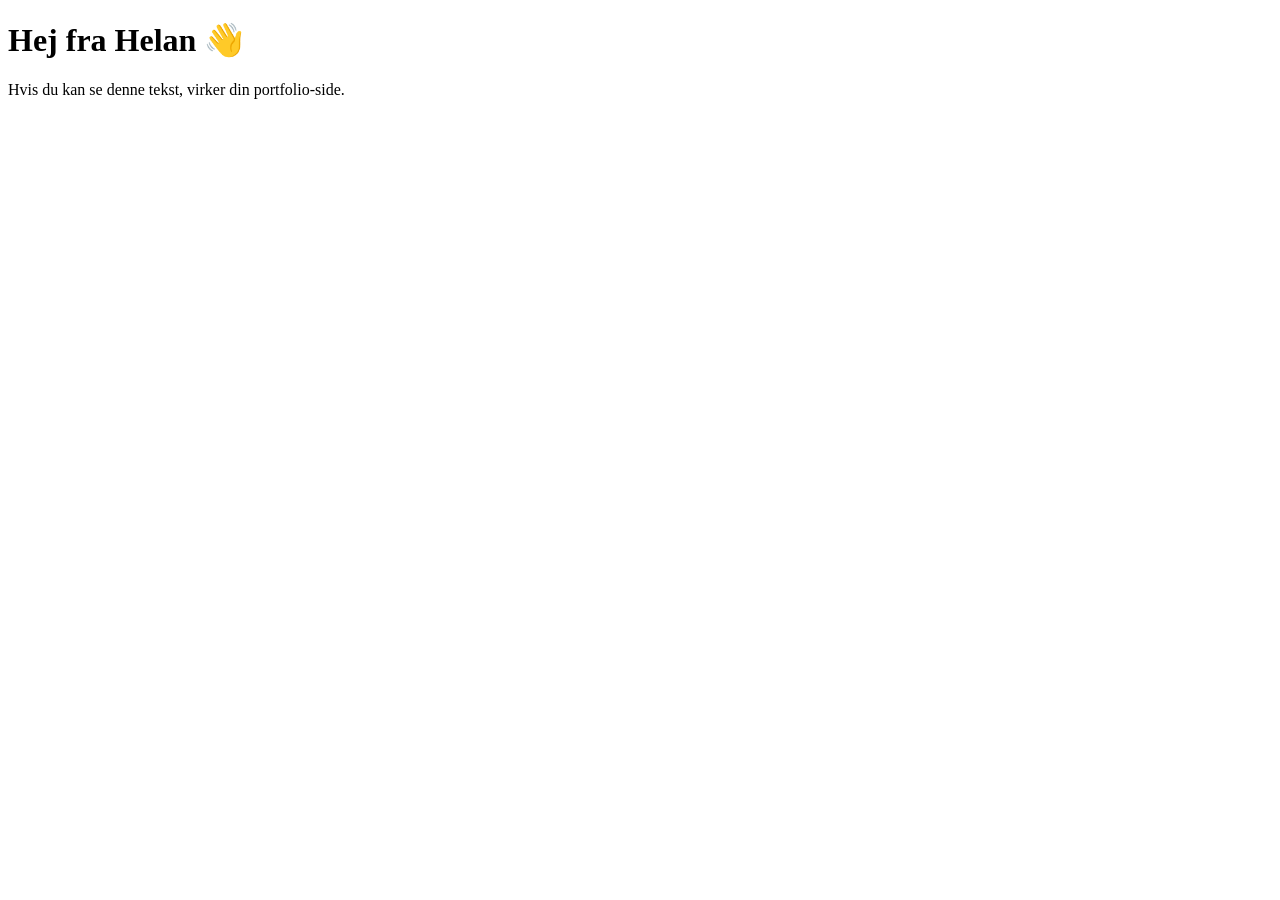
==== index.html @ 83e775e5 "Create index.html" ====
<!DOCTYPE html>
<html lang="da">
<head>
  <meta charset="UTF-8">
  <title>Hej fra Helan</title>
</head>
<body>
  <h1>Hej fra Helan 👋</h1>
  <p>Hvis du kan se denne tekst, virker din portfolio-side.</p>
</body>
</html>
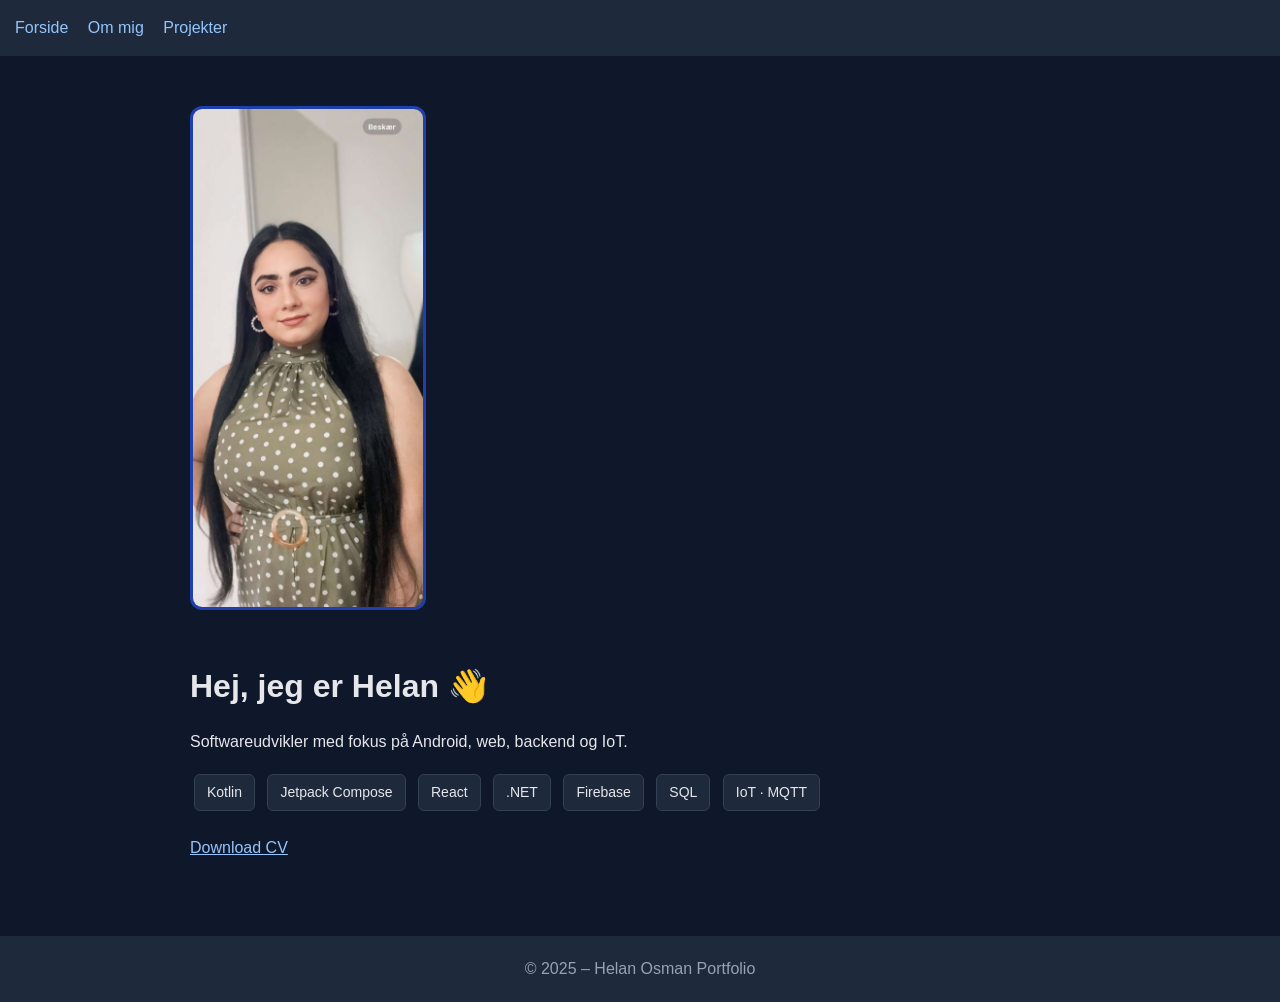
==== commit 61e949b9: "Update index.html" ====
--- a/index.html
+++ b/index.html
@@ -2,10 +2,118 @@
 <html lang="da">
 <head>
   <meta charset="UTF-8">
-  <title>Hej fra Helan</title>
+  <title>Helan Osman – Software Developer</title>
+  <meta name="viewport" content="width=device-width, initial-scale=1">
+  <style>
+    body {
+      margin: 0;
+      font-family: Arial, sans-serif;
+      background: #0f172a;
+      color: #e5e7eb;
+      line-height: 1.6;
+    }
+
+    header {
+      background: #1e293b;
+      padding: 15px;
+      position: sticky;
+      top: 0;
+    }
+
+    nav a {
+      color: #93c5fd;
+      text-decoration: none;
+      margin-right: 15px;
+      font-size: 16px;
+    }
+
+    nav a:hover {
+      color: white;
+    }
+
+    .container {
+      max-width: 900px;
+      margin: 30px auto;
+      padding: 20px;
+    }
+
+    .hero {
+      display: flex;
+      gap: 30px;
+      align-items: center;
+      flex-wrap: wrap;
+    }
+
+    .hero img {
+      width: 230px;
+      border-radius: 12px;
+      border: 3px solid #1e40af;
+    }
+
+    h1 {
+      font-size: 32px;
+      margin-bottom: 10px;
+    }
+
+    .skills span {
+      display: inline-block;
+      background: #1e293b;
+      padding: 6px 12px;
+      border-radius: 6px;
+      margin: 4px;
+      font-size: 14px;
+      border: 1px solid #334155;
+    }
+
+    footer {
+      text-align: center;
+      margin-top: 40px;
+      padding: 20px;
+      background: #1e293b;
+      color: #94a3b8;
+    }
+  </style>
 </head>
 <body>
-  <h1>Hej fra Helan 👋</h1>
-  <p>Hvis du kan se denne tekst, virker din portfolio-side.</p>
+
+<header>
+  <nav>
+    <a href="index.html">Forside</a>
+    <a href="about.html">Om mig</a>
+    <a href="projects.html">Projekter</a>
+  </nav>
+</header>
+
+<div class="container">
+
+  <div class="hero">
+    <img src="images/helan.jpg" alt="Helan Osman">
+
+    <div>
+      <h1>Hej, jeg er Helan 👋</h1>
+      <p>Softwareudvikler med fokus på Android, web, backend og IoT.</p>
+
+      <div class="skills">
+        <span>Kotlin</span>
+        <span>Jetpack Compose</span>
+        <span>React</span>
+        <span>.NET</span>
+        <span>Firebase</span>
+        <span>SQL</span>
+        <span>IoT · MQTT</span>
+      </div>
+
+      <p style="margin-top: 20px;">
+        <a href="Helan_Osman_CV.pdf" style="color:#93c5fd;">Download CV</a>
+      </p>
+    </div>
+  </div>
+
+</div>
+
+<footer>
+  © 2025 – Helan Osman Portfolio
+</footer>
+
 </body>
 </html>
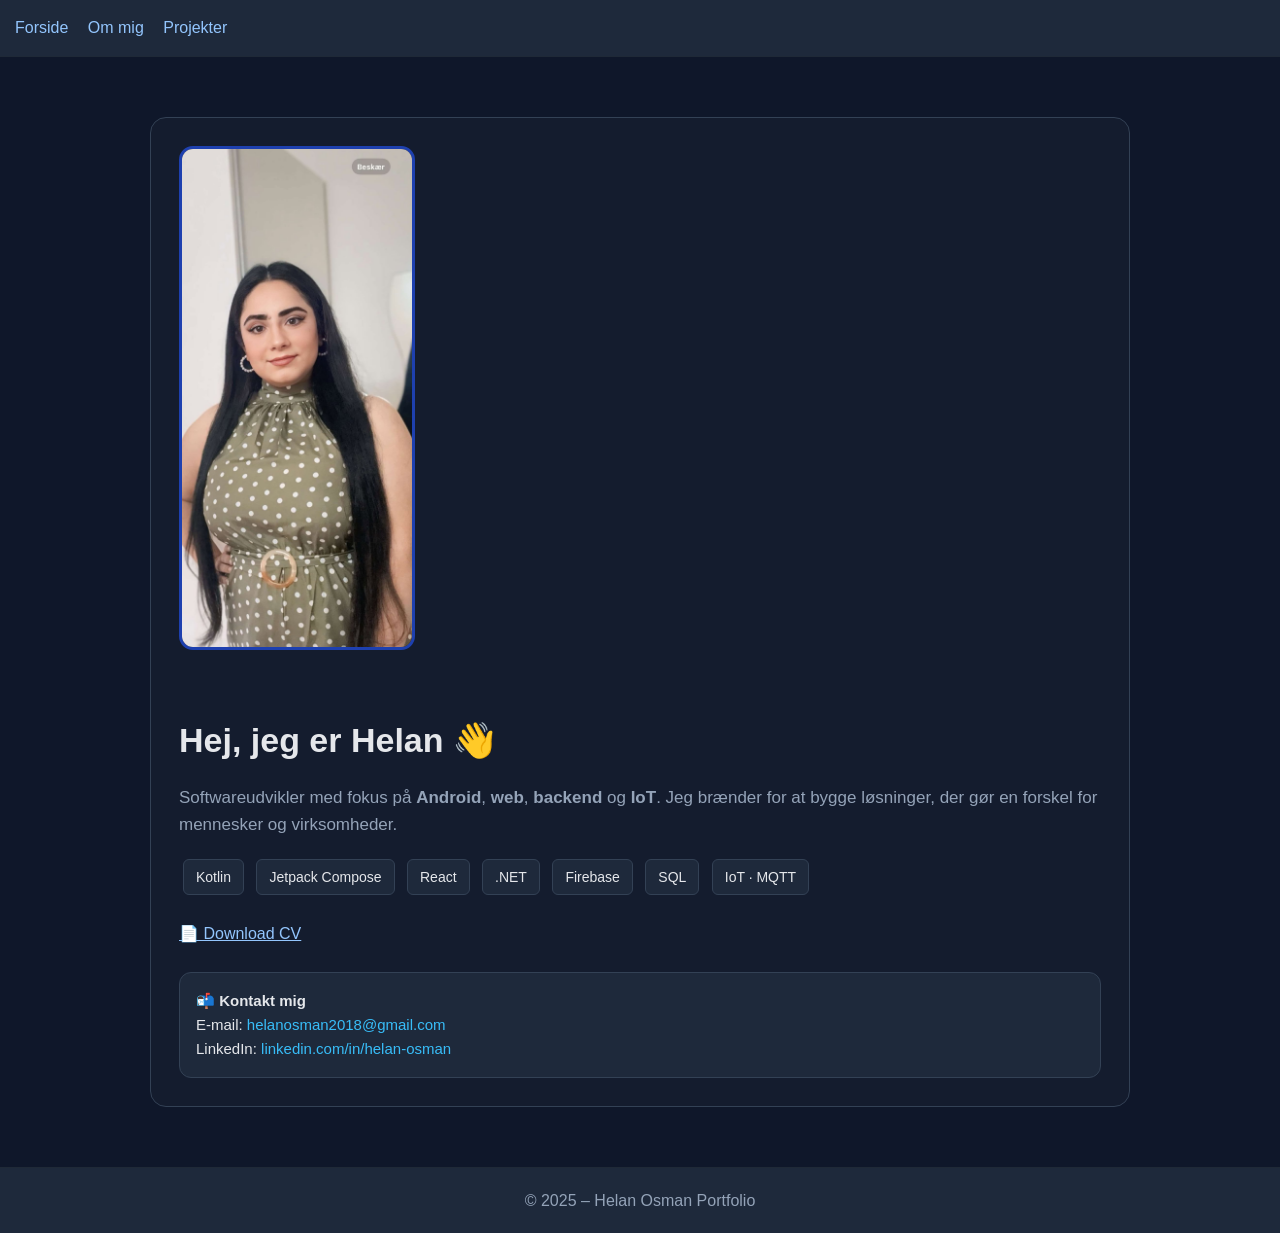
==== commit fc914548: "Update index.html" ====
--- a/index.html
+++ b/index.html
@@ -4,20 +4,32 @@
   <meta charset="UTF-8">
   <title>Helan Osman – Software Developer</title>
   <meta name="viewport" content="width=device-width, initial-scale=1">
+
   <style>
+    :root {
+      --bg: #0f172a;
+      --bg-soft: #1e293b;
+      --text: #e5e7eb;
+      --text-soft: #94a3b8;
+      --accent: #38bdf8;
+      --border: #334155;
+    }
+
     body {
       margin: 0;
       font-family: Arial, sans-serif;
-      background: #0f172a;
-      color: #e5e7eb;
+      background: var(--bg);
+      color: var(--text);
       line-height: 1.6;
     }
 
     header {
-      background: #1e293b;
+      background: var(--bg-soft);
       padding: 15px;
       position: sticky;
       top: 0;
+      border-bottom: 1px solid #1f2937;
+      z-index: 10;
     }
 
     nav a {
@@ -26,54 +38,84 @@
       margin-right: 15px;
       font-size: 16px;
     }
-
     nav a:hover {
       color: white;
     }
 
     .container {
-      max-width: 900px;
-      margin: 30px auto;
+      max-width: 980px;
+      margin: 40px auto;
       padding: 20px;
     }
 
     .hero {
       display: flex;
-      gap: 30px;
+      gap: 40px;
       align-items: center;
       flex-wrap: wrap;
+      background: rgba(255,255,255,0.02);
+      border: 1px solid var(--border);
+      padding: 28px;
+      border-radius: 16px;
     }
 
     .hero img {
       width: 230px;
-      border-radius: 12px;
+      border-radius: 14px;
       border: 3px solid #1e40af;
     }
 
     h1 {
-      font-size: 32px;
-      margin-bottom: 10px;
+      font-size: 34px;
+      margin-bottom: 8px;
+    }
+
+    .subtitle {
+      font-size: 17px;
+      color: var(--text-soft);
+      margin-bottom: 16px;
     }
 
     .skills span {
       display: inline-block;
-      background: #1e293b;
+      background: var(--bg-soft);
       padding: 6px 12px;
       border-radius: 6px;
       margin: 4px;
       font-size: 14px;
-      border: 1px solid #334155;
+      border: 1px solid var(--border);
+    }
+
+    /* Kontakt sektion */
+    .contact-box {
+      margin-top: 25px;
+      padding: 16px;
+      background: var(--bg-soft);
+      border-radius: 12px;
+      border: 1px solid var(--border);
+      font-size: 15px;
+    }
+
+    .contact-box a {
+      color: var(--accent);
+      text-decoration: none;
+    }
+
+    .contact-box a:hover {
+      text-decoration: underline;
     }
 
     footer {
       text-align: center;
       margin-top: 40px;
       padding: 20px;
-      background: #1e293b;
-      color: #94a3b8;
+      background: var(--bg-soft);
+      color: var(--text-soft);
+      border-top: 1px solid #1f2937;
     }
   </style>
 </head>
+
 <body>
 
 <header>
@@ -91,7 +133,11 @@
 
     <div>
       <h1>Hej, jeg er Helan 👋</h1>
-      <p>Softwareudvikler med fokus på Android, web, backend og IoT.</p>
+
+      <p class="subtitle">
+        Softwareudvikler med fokus på <strong>Android</strong>, <strong>web</strong>, <strong>backend</strong> og <strong>IoT</strong>.
+        Jeg brænder for at bygge løsninger, der gør en forskel for mennesker og virksomheder.
+      </p>
 
       <div class="skills">
         <span>Kotlin</span>
@@ -103,9 +149,18 @@
         <span>IoT · MQTT</span>
       </div>
 
-      <p style="margin-top: 20px;">
-        <a href="Helan_Osman_CV.pdf" style="color:#93c5fd;">Download CV</a>
+      <p style="margin-top: 22px;">
+        <a href="Helan_Osman_CV.pdf" style="color:#93c5fd; font-size:16px;">📄 Download CV</a>
       </p>
+
+      <div class="contact-box">
+        <strong>📬 Kontakt mig</strong><br>
+        <span>E-mail: </span><a href="mailto:helanosman2018@gmail.com">helanosman2018@gmail.com</a><br>
+        <span>LinkedIn: </span><a href="https://www.linkedin.com/in/helan-osman-6b1342223/" target="_blank">
+          linkedin.com/in/helan-osman
+        </a>
+      </div>
+
     </div>
   </div>
 
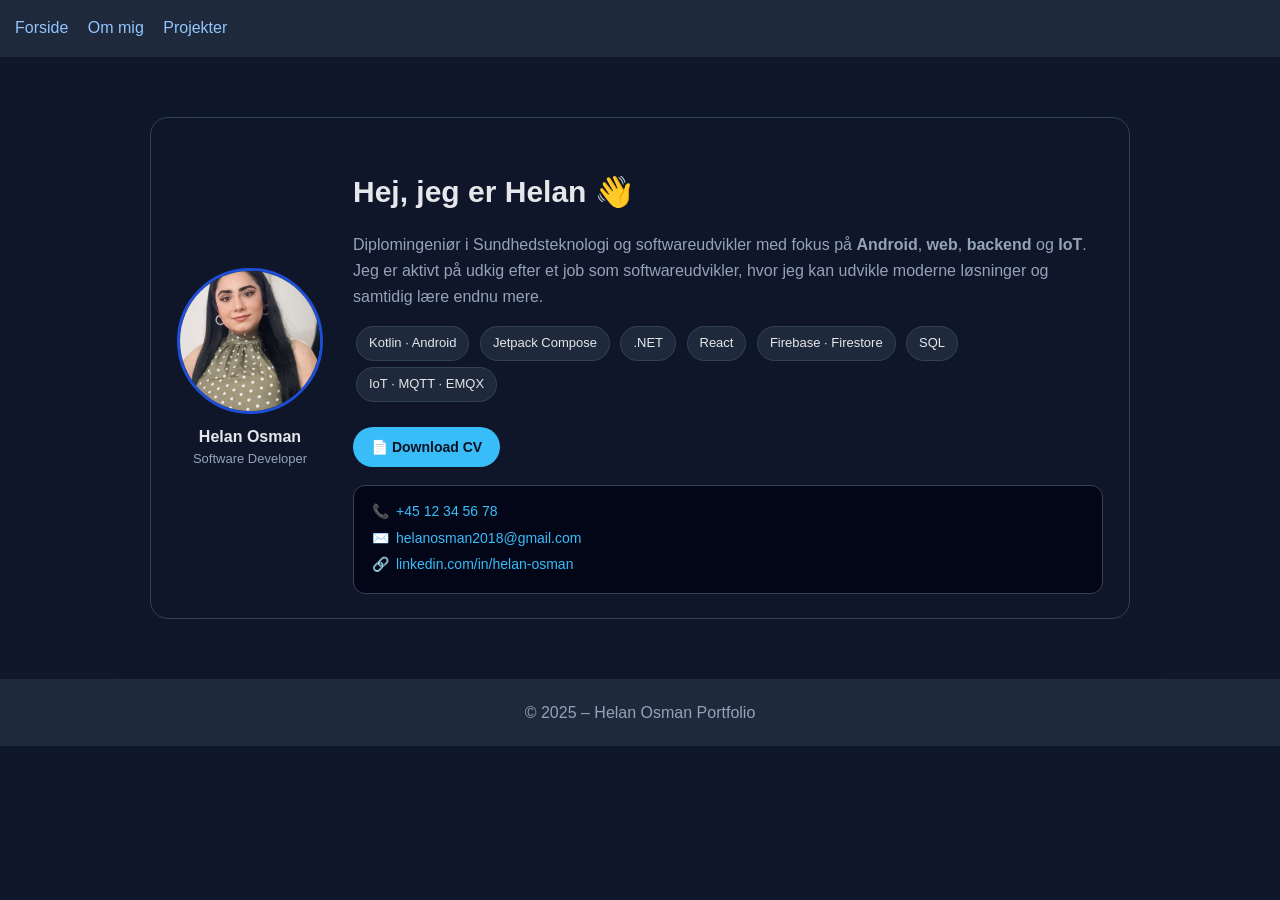
==== commit 338d0978: "Update index.html" ====
--- a/index.html
+++ b/index.html
@@ -12,6 +12,7 @@
       --text: #e5e7eb;
       --text-soft: #94a3b8;
       --accent: #38bdf8;
+      --accent-hover: #0ea5e9;
       --border: #334155;
     }
 
@@ -48,52 +49,113 @@
       padding: 20px;
     }
 
+    /* HERO */
     .hero {
       display: flex;
-      gap: 40px;
+      gap: 30px;
       align-items: center;
       flex-wrap: wrap;
-      background: rgba(255,255,255,0.02);
+      background: rgba(15,23,42,0.95);
       border: 1px solid var(--border);
-      padding: 28px;
-      border-radius: 16px;
-    }
-
-    .hero img {
-      width: 230px;
-      border-radius: 14px;
-      border: 3px solid #1e40af;
+      padding: 26px 26px 24px;
+      border-radius: 18px;
+      box-shadow: 0 20px 45px rgba(15,23,42,0.8);
+    }
+
+    .hero-left {
+      flex: 0 0 auto;
+      text-align: center;
+    }
+
+    .hero-left img {
+      width: 140px;           /* mindre billede */
+      height: 140px;
+      border-radius: 50%;     /* cirkel */
+      border: 3px solid #1d4ed8;
+      object-fit: cover;
+      display: block;
+      margin: 0 auto 10px;
+    }
+
+    .hero-left .name {
+      font-weight: 600;
+      font-size: 16px;
+    }
+
+    .hero-left .role {
+      font-size: 13px;
+      color: var(--text-soft);
+    }
+
+    .hero-right {
+      flex: 1 1 260px;
+      min-width: 0;
     }
 
     h1 {
-      font-size: 34px;
-      margin-bottom: 8px;
+      font-size: 30px;
+      margin-bottom: 6px;
     }
 
     .subtitle {
-      font-size: 17px;
+      font-size: 16px;
       color: var(--text-soft);
-      margin-bottom: 16px;
+      margin-bottom: 14px;
+    }
+
+    .skills {
+      margin-bottom: 18px;
     }
 
     .skills span {
       display: inline-block;
       background: var(--bg-soft);
       padding: 6px 12px;
-      border-radius: 6px;
-      margin: 4px;
+      border-radius: 999px;
+      margin: 3px;
+      font-size: 13px;
+      border: 1px solid var(--border);
+    }
+
+    /* CV-knap */
+    .cv-button {
+      display: inline-block;
+      margin-top: 4px;
+      padding: 9px 18px;
+      border-radius: 999px;
+      background: var(--accent);
+      color: #0b1120;
+      font-weight: 600;
       font-size: 14px;
-      border: 1px solid var(--border);
-    }
-
-    /* Kontakt sektion */
+      text-decoration: none;
+      border: none;
+      cursor: pointer;
+    }
+
+    .cv-button:hover {
+      background: var(--accent-hover);
+    }
+
+    /* Kontaktboks */
     .contact-box {
-      margin-top: 25px;
-      padding: 16px;
-      background: var(--bg-soft);
+      margin-top: 18px;
+      padding: 14px 16px;
+      background: #020617;
       border-radius: 12px;
       border: 1px solid var(--border);
-      font-size: 15px;
+      font-size: 14px;
+    }
+
+    .contact-row {
+      display: flex;
+      align-items: center;
+      gap: 6px;
+      margin-bottom: 4px;
+    }
+
+    .contact-row span.icon {
+      width: 20px;
+      text-align: center;
     }
 
     .contact-box a {
@@ -128,41 +190,60 @@
 
 <div class="container">
 
-  <div class="hero">
-    <img src="images/helan.jpg" alt="Helan Osman">
-
-    <div>
+  <section class="hero">
+
+    <!-- Venstre: lille rundt billede + navn -->
+    <div class="hero-left">
+      <img src="images/helan.jpg" alt="Helan Osman">
+      <div class="name">Helan Osman</div>
+      <div class="role">Software Developer</div>
+    </div>
+
+    <!-- Højre: intro, skills, kontakt -->
+    <div class="hero-right">
       <h1>Hej, jeg er Helan 👋</h1>
 
       <p class="subtitle">
-        Softwareudvikler med fokus på <strong>Android</strong>, <strong>web</strong>, <strong>backend</strong> og <strong>IoT</strong>.
-        Jeg brænder for at bygge løsninger, der gør en forskel for mennesker og virksomheder.
+        Diplomingeniør i Sundhedsteknologi og softwareudvikler med fokus på
+        <strong>Android</strong>, <strong>web</strong>, <strong>backend</strong> og <strong>IoT</strong>.
+        Jeg er aktivt på udkig efter et job som softwareudvikler, hvor jeg kan udvikle moderne
+        løsninger og samtidig lære endnu mere.
       </p>
 
       <div class="skills">
-        <span>Kotlin</span>
+        <span>Kotlin · Android</span>
         <span>Jetpack Compose</span>
+        <span>.NET</span>
         <span>React</span>
-        <span>.NET</span>
-        <span>Firebase</span>
+        <span>Firebase · Firestore</span>
         <span>SQL</span>
-        <span>IoT · MQTT</span>
+        <span>IoT · MQTT · EMQX</span>
       </div>
 
-      <p style="margin-top: 22px;">
-        <a href="Helan_Osman_CV.pdf" style="color:#93c5fd; font-size:16px;">📄 Download CV</a>
-      </p>
+      <a href="Helan_Osman_CV.pdf" class="cv-button">📄 Download CV</a>
 
       <div class="contact-box">
-        <strong>📬 Kontakt mig</strong><br>
-        <span>E-mail: </span><a href="mailto:helanosman2018@gmail.com">helanosman2018@gmail.com</a><br>
-        <span>LinkedIn: </span><a href="https://www.linkedin.com/in/helan-osman-6b1342223/" target="_blank">
-          linkedin.com/in/helan-osman
-        </a>
+        <div class="contact-row">
+          <span class="icon">📞</span>
+          <!-- 🔁 SKIFT NUMMERET HER TIL DIT EGET -->
+          <span><a href="tel:+4512345678">+45 12 34 56 78</a></span>
+        </div>
+        <div class="contact-row">
+          <span class="icon">✉️</span>
+          <span><a href="mailto:helanosman2018@gmail.com">helanosman2018@gmail.com</a></span>
+        </div>
+        <div class="contact-row">
+          <span class="icon">🔗</span>
+          <span>
+            <a href="https://www.linkedin.com/in/helan-osman-6b1342223/" target="_blank">
+              linkedin.com/in/helan-osman
+            </a>
+          </span>
+        </div>
       </div>
-
     </div>
-  </div>
+
+  </section>
 
 </div>
 
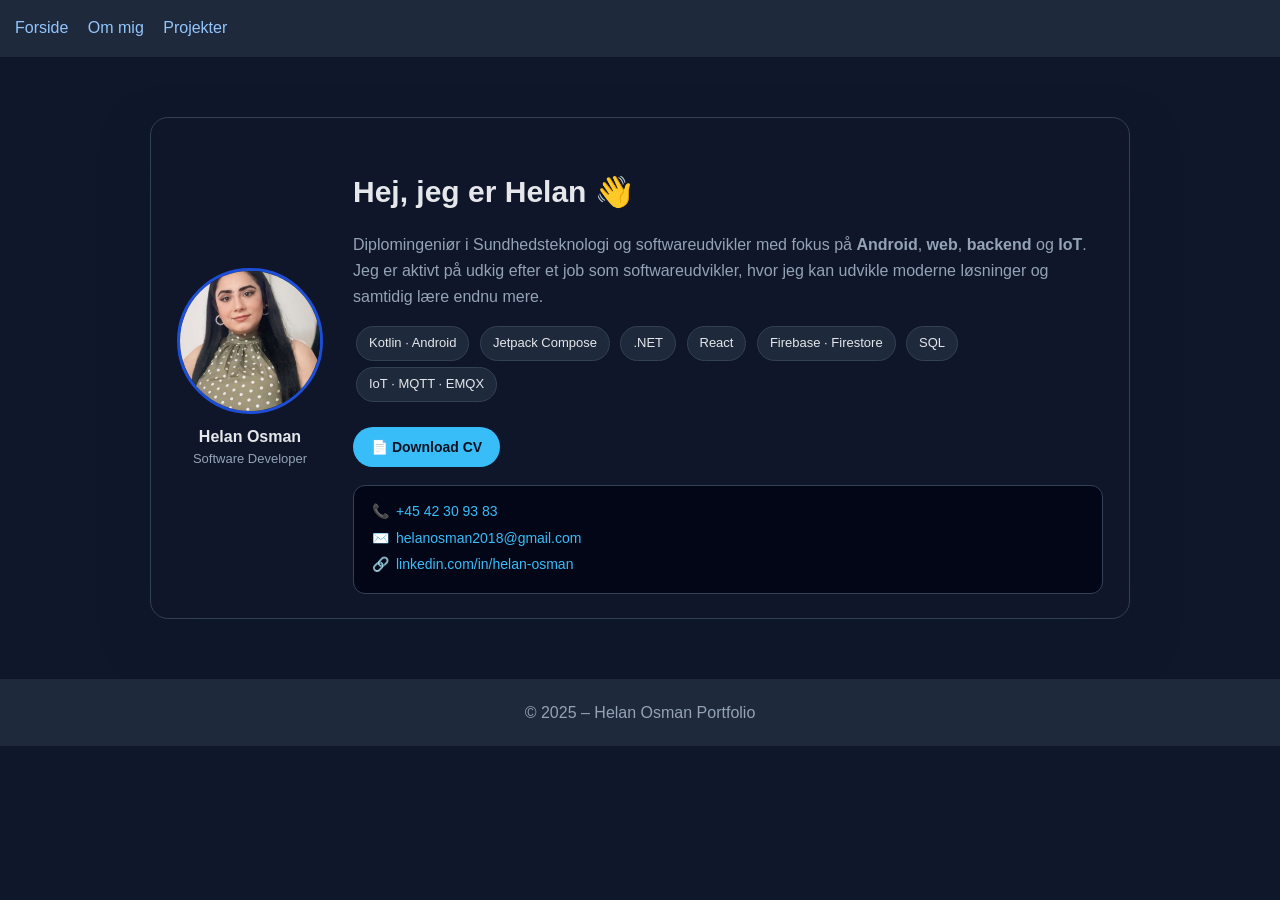
==== commit 91edb990: "Update index.html" ====
--- a/index.html
+++ b/index.html
@@ -220,13 +220,13 @@
         <span>IoT · MQTT · EMQX</span>
       </div>
 
-      <a href="Helan_Osman_CV.pdf" class="cv-button">📄 Download CV</a>
+      <a href="CV Helan Osman Dansk.pdf" class="cv-button">📄 Download CV</a>
 
       <div class="contact-box">
         <div class="contact-row">
           <span class="icon">📞</span>
           <!-- 🔁 SKIFT NUMMERET HER TIL DIT EGET -->
-          <span><a href="tel:+4512345678">+45 12 34 56 78</a></span>
+          <span><a href="tel:+4512345678">+45 42 30 93 83</a></span>
         </div>
         <div class="contact-row">
           <span class="icon">✉️</span>
